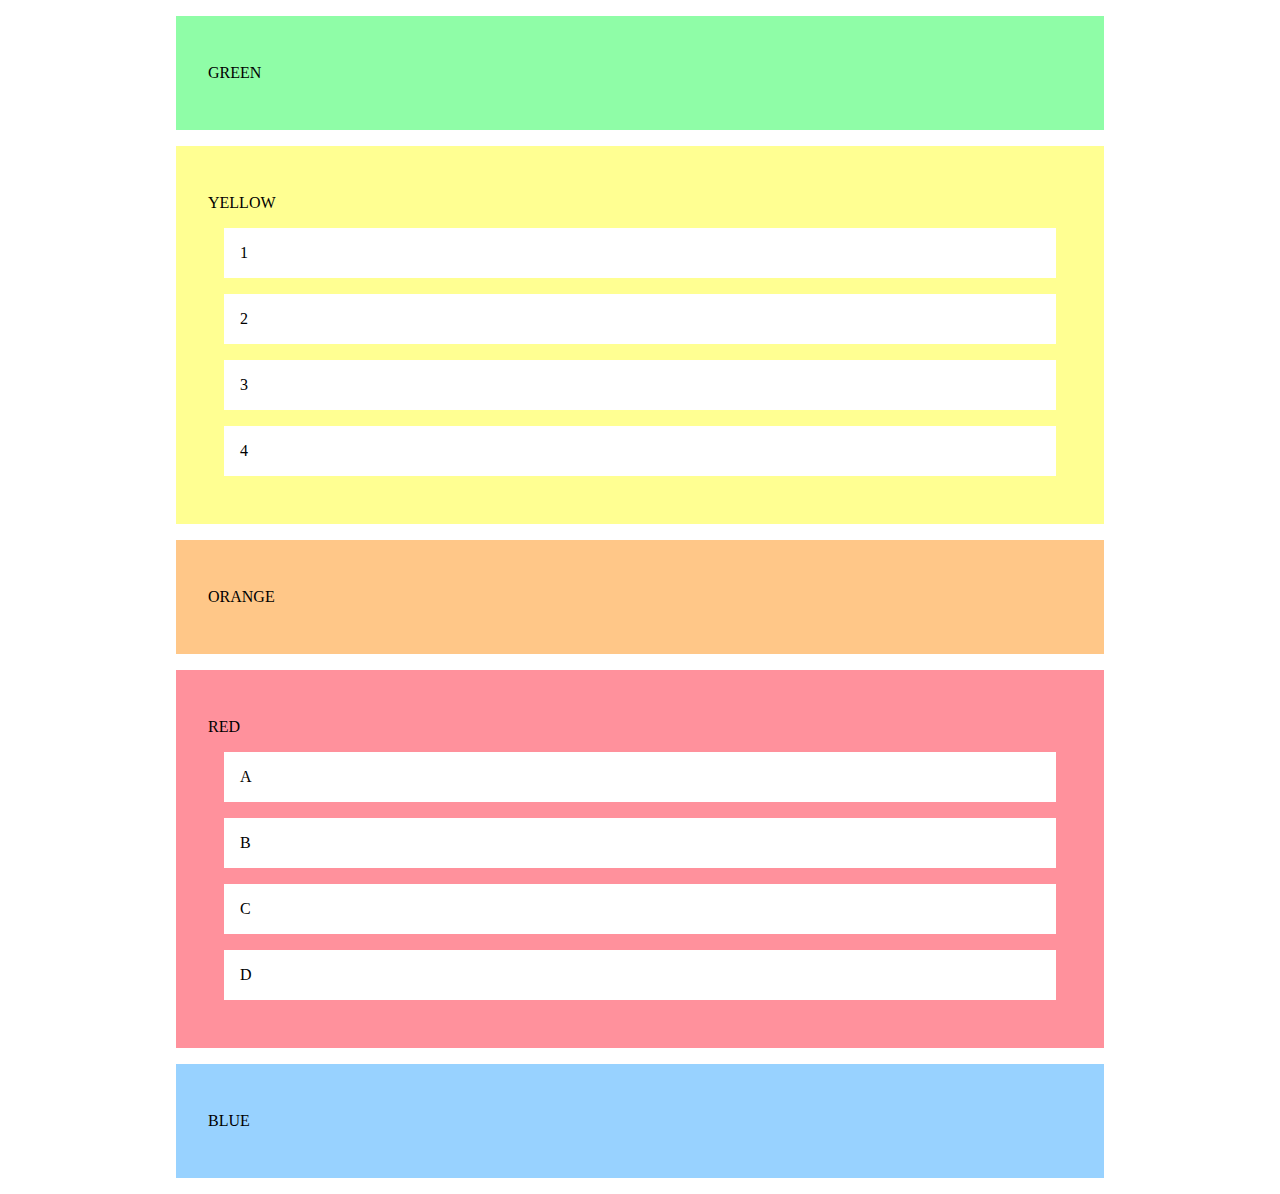
==== esercizio-08/FlexBoxProperties/index.html @ a6d0df15 "fixed errors" ====
<!DOCTYPE html>
<html lang="en">

<head>
  <meta charset="UTF-8">
  <meta http-equiv="X-UA-Compatible" content="IE=edge">
  <meta name="viewport" content="width=device-width, initial-scale=1.0">
  <title>Blocks</title>
  <link rel="stylesheet" href="start.css">
  <link rel="stylesheet" href="style.css">
</head>

<body>
  <section id="green">
    <p>GREEN</p>
  </section>
  <section id="yellow">
    <p>YELLOW</p>
    <ul>
      <li>1</li>
      <li>2</li>
      <li>3</li>
      <li>4</li>
    </ul>
  </section>
  <section id="orange">
    <p>ORANGE</p>
  </section>
  <section id="red">
    <p>RED</p>
    <ul>
      <li>A</li>
      <li>B</li>
      <li>C</li>
      <li>D</li>
    </ul>
  </section>
  <section id="blue">
    <p>BLUE</p>
  </section>
</body>

</html>
---- esercizio-08/FlexBoxProperties/style.css ----
body {
  width: 60em;
  margin: 0 auto;
}

section {
  padding: 2em;
  margin: 1em;
}

#green {
  background-color: #8ffda7;
}

#orange {
  background-color: #ffc788;
}

#yellow {
  background-color: #ffff92;
}

#red {
  background-color: #ff919c;
}

#blue {
  background-color: #98d2ff;
}

ul {
  padding: 0;
}

li {
  background-color: white;
  padding: 1em;
  display: block;
  margin: 1em;
}
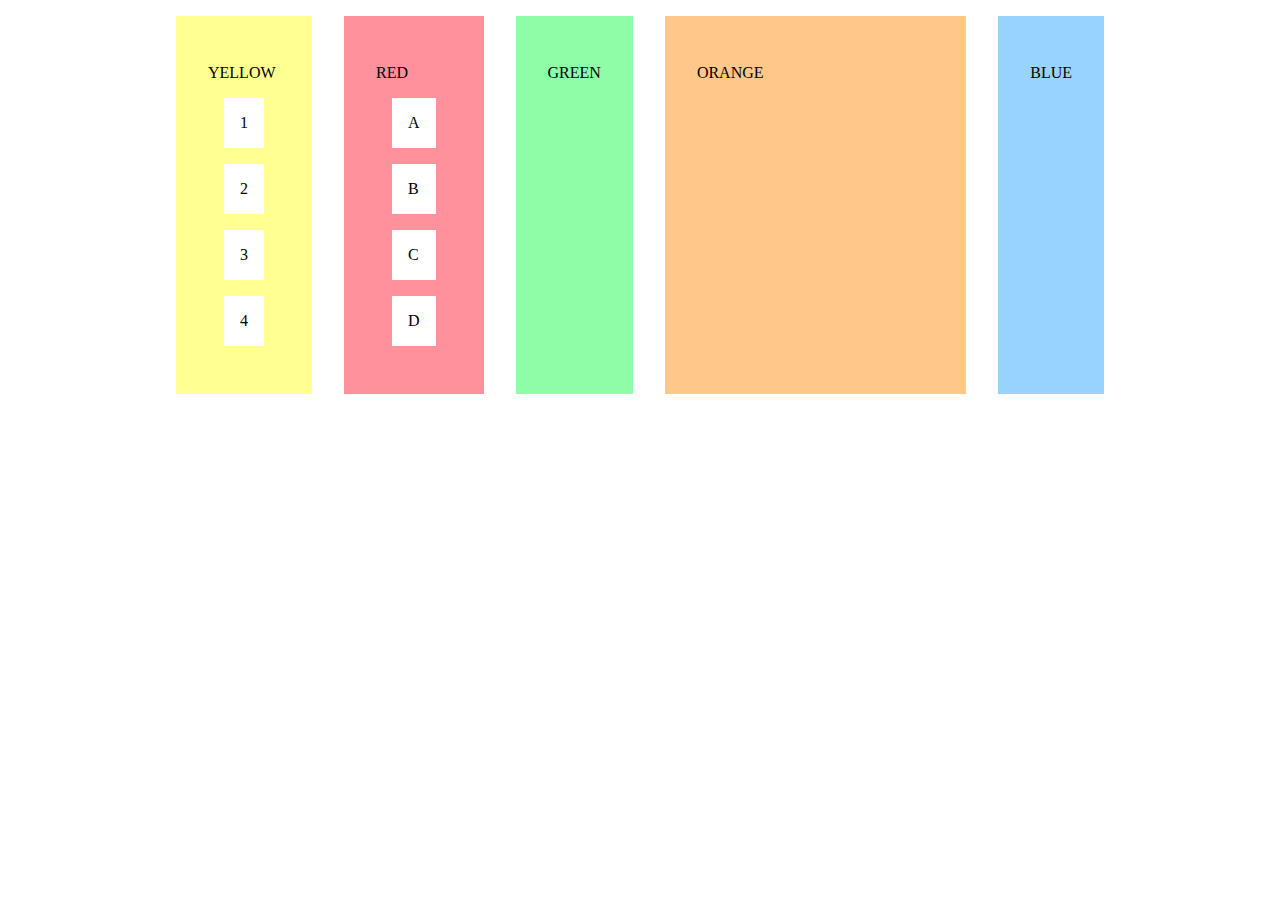
==== commit c7b2d8fc: "fixed files" ====
--- a/esercizio-08/FlexBoxProperties/index.html
+++ b/esercizio-08/FlexBoxProperties/index.html
@@ -6,7 +6,6 @@
   <meta http-equiv="X-UA-Compatible" content="IE=edge">
   <meta name="viewport" content="width=device-width, initial-scale=1.0">
   <title>Blocks</title>
-  <link rel="stylesheet" href="start.css">
   <link rel="stylesheet" href="style.css">
 </head>
 
--- a/esercizio-08/FlexBoxProperties/style.css
+++ b/esercizio-08/FlexBoxProperties/style.css
@@ -1,31 +1,39 @@
 body {
   width: 60em;
   margin: 0 auto;
+  display: flex;
 }
 
 section {
   padding: 2em;
   margin: 1em;
+  
 }
 
 #green {
   background-color: #8ffda7;
+  order: 3;
 }
 
 #orange {
   background-color: #ffc788;
+  order: 4;
+  width: 50%
 }
 
 #yellow {
   background-color: #ffff92;
+  order: 1;
 }
 
 #red {
   background-color: #ff919c;
+  order: 2;
 }
 
 #blue {
   background-color: #98d2ff;
+  order: 5;
 }
 
 ul {
